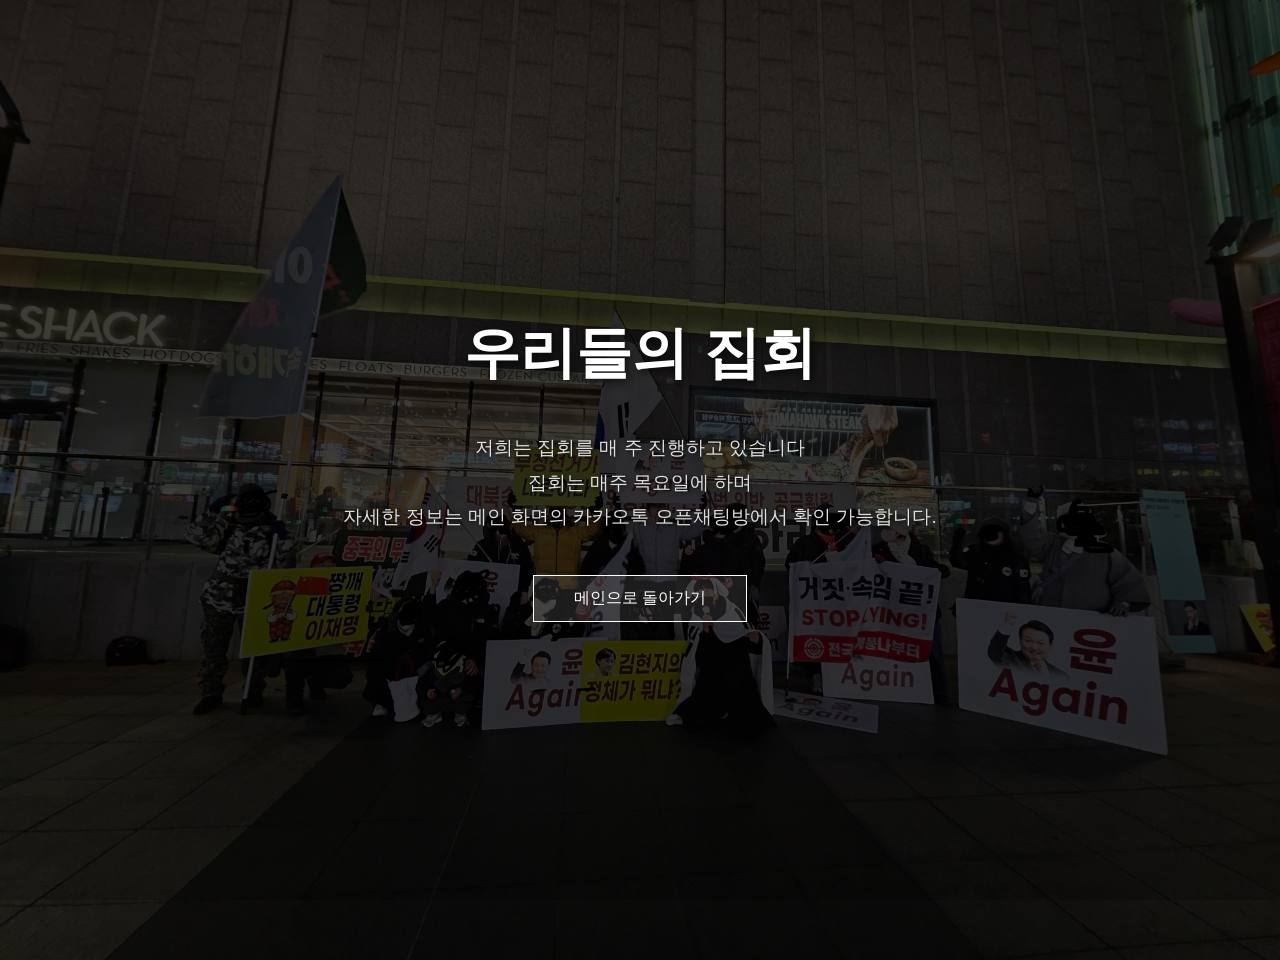
==== detail1.html @ fe0b241d "Add files via upload" ====
<!DOCTYPE html>
<html lang="ko">
<head>
    <meta charset="UTF-8">
    <meta name="viewport" content="width=device-width, initial-scale=1.0">
    <title>자유계몽청년단</title>
    <link rel="icon" href="image/IMG_3595.jpeg" type="image/x-icon">
    <style>
        body, html {
            margin: 0;
            padding: 0;
            width: 100%;
            height: 100%;
            background-color: #000;
            font-family: 'Pretendard', sans-serif;
            overflow: hidden; /* 스크롤 없이 한 화면에 꽉 차게 */
        }

        /* 배경 이미지 레이어: 여러 장을 격자로 배치 */
        .bg-overlay {
            position: absolute;
            top: 0; left: 0;
            width: 100%;
            height: 100%;
            display: grid;
            filter: brightness(0.3); /* 민준 님이 원한 '밝기 낮추기' 핵심! */
            z-index: 1;
        }

        .bg-overlay img {
            width: 100%;
            height: 100%;
            object-fit: cover;
        }

        /* 중앙 콘텐츠 레이어 */
        .content {
            position: relative;
            z-index: 2; /* 배경보다 위로 */
            display: flex;
            flex-direction: column;
            justify-content: center;
            align-items: center;
            height: 100vh;
            color: white;
            text-align: center;
            background: rgba(0, 0, 0, 0.2); /* 글자 가독성을 위해 살짝 어둡게 */
        }

        h1 {
            font-size: 3.5rem;
            margin-bottom: 20px;
            text-shadow: 2px 2px 10px rgba(0,0,0,0.8);
            text-align: center;
        }

        .description {
            font-size: 1.2rem;
            line-height: 1.8;
            max-width: 600px;
            margin-bottom: 40px;
            color: #ddd;
            text-shadow: 1px 1px 5px rgba(0,0,0,0.8);
        }

        .back-btn {
            padding: 12px 40px;
            color: white;
            text-decoration: none;
            border: 1px solid white;
            transition: 0.3s;
            background: rgba(255, 255, 255, 0.1);
        }

        .back-btn:hover {
            background: white;
            color: black;
        }
        p{
            text-align: center;
        }
    </style>
</head>
<body>

    <div class="bg-overlay">
        <img src="image/KakaoTalk_20260122_233502518.jpg" alt="활동1">
    </div>

    <div class="content">
        <h1>우리들의 집회</h1>
        <p class="description">
            저희는 집회를 매 주 진행하고 있습니다 <br>집회는 매주 목요일에 하며<br>자세한 정보는 메인 화면의 카카오톡 오픈채팅방에서 확인 가능합니다.
        </p>
        <a href="index.html" class="back-btn">메인으로 돌아가기</a>
    </div>

</body>
</html>
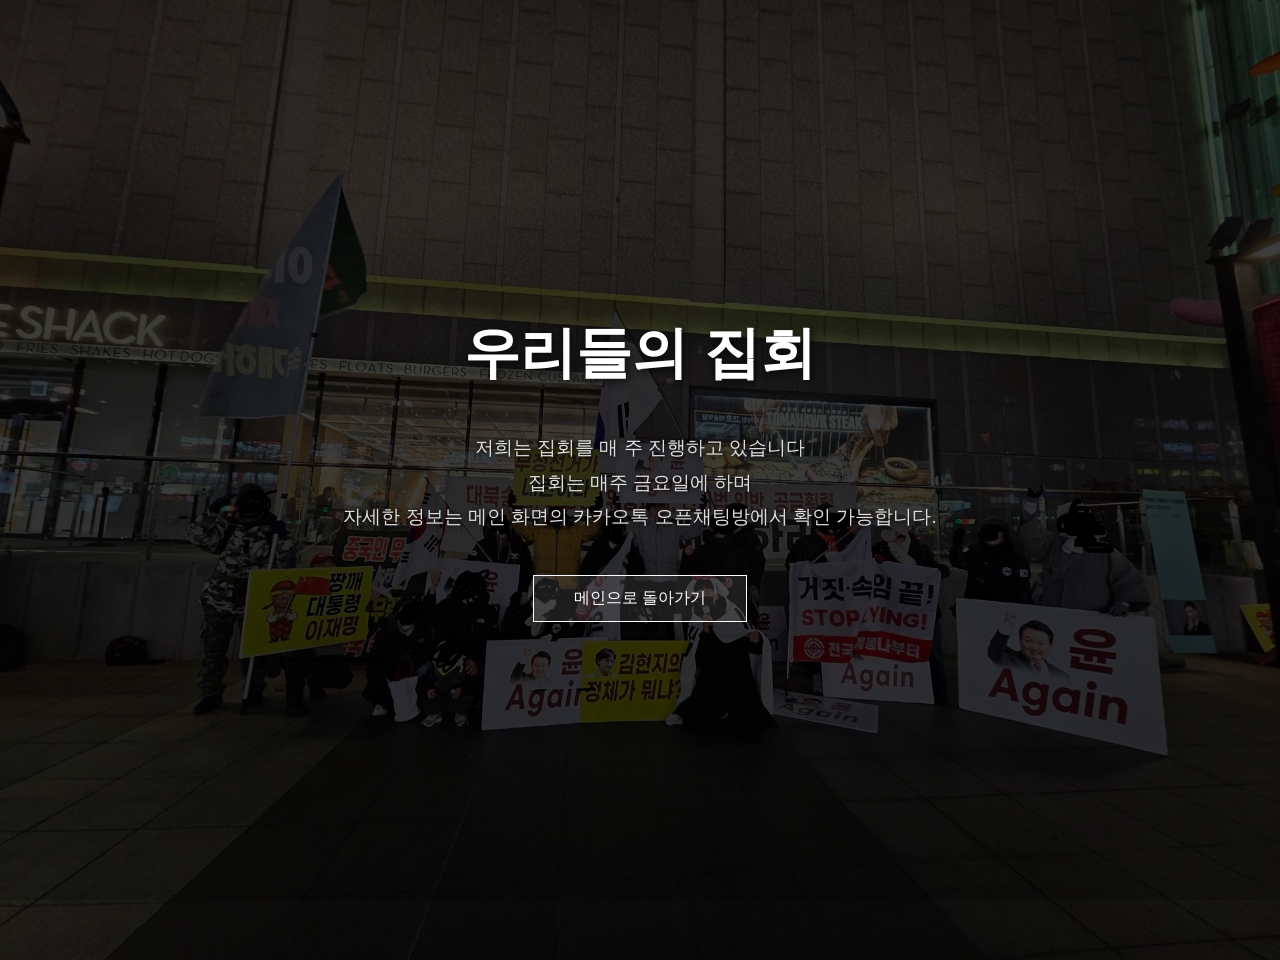
==== commit 9ef39f52: "detail1.html" ====
--- a/detail1.html
+++ b/detail1.html
@@ -90,10 +90,10 @@
     <div class="content">
         <h1>우리들의 집회</h1>
         <p class="description">
-            저희는 집회를 매 주 진행하고 있습니다 <br>집회는 매주 목요일에 하며<br>자세한 정보는 메인 화면의 카카오톡 오픈채팅방에서 확인 가능합니다.
+            저희는 집회를 매 주 진행하고 있습니다 <br>집회는 매주 금요일에 하며<br>자세한 정보는 메인 화면의 카카오톡 오픈채팅방에서 확인 가능합니다.
         </p>
         <a href="index.html" class="back-btn">메인으로 돌아가기</a>
     </div>
 
 </body>
-</html>+</html>
